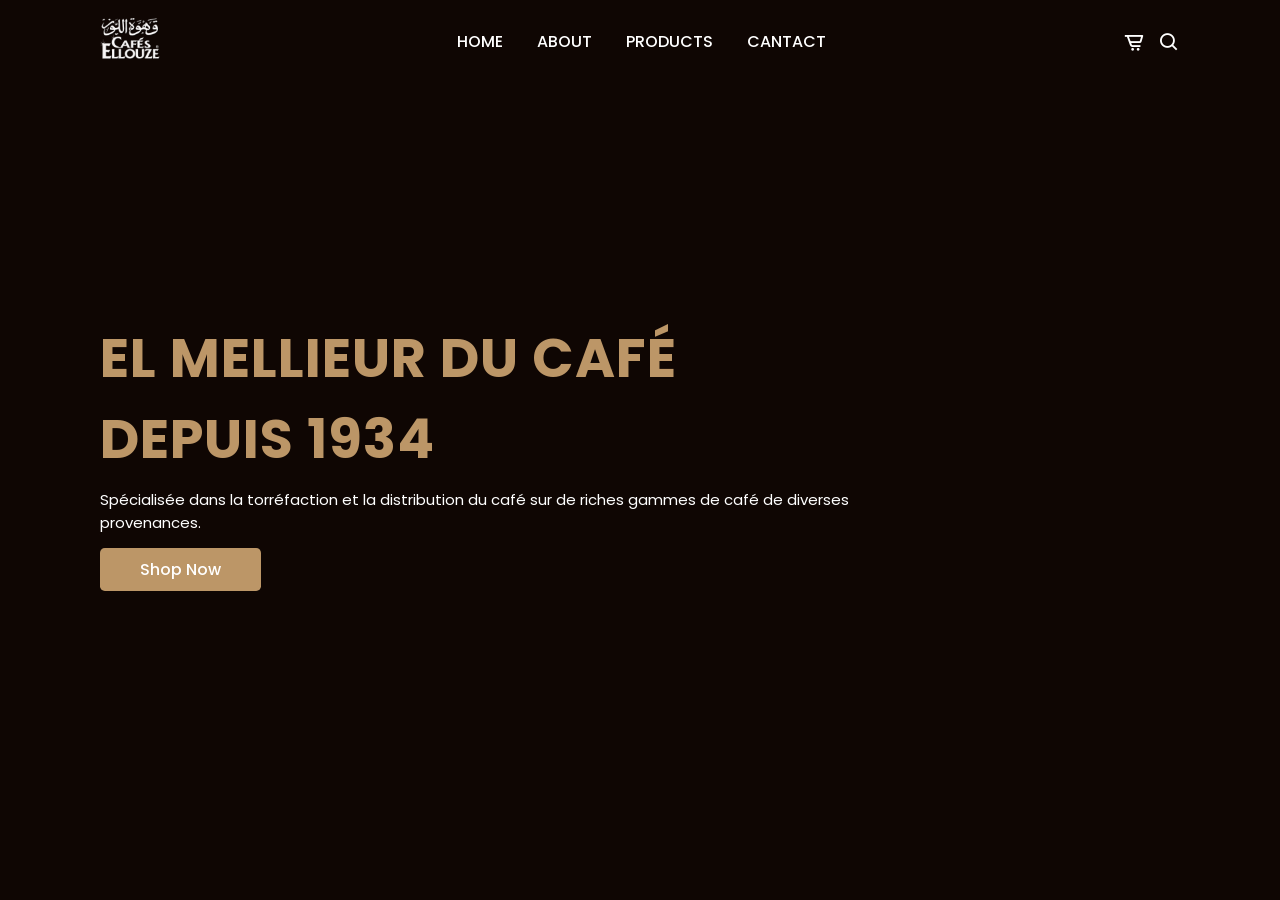
==== index.html @ 56fea3cd "caffe ellouze v.0.1" ====
<!DOCTYPE html>
<html lang="en">
<head>
    <meta charset="UTF-8">
    <meta name="viewport" content="width=device-width, initial-scale=1.0">
    <title> Ellouz coffe shop</title>
    <link rel="stylesheet" href="style.css">
    <!-- box iconx -->
    <link rel="stylesheet"
    href="https://unpkg.com/boxicons@latest/css/boxicons.min.css">
</head>
<body>
    <!-- navbar-->
     <header>
        <a href="#" class="logo">
            <img src="/assets/logoFooter.png" alt="">
        </a>
        <!--menu-icon-->
        <i class="bx bx-menu" id="menu-icon"></i>
        <!--link-->
        <ul class="navbar">
        <li><a href="#home">Home</a></li>
        <li><a href="#about">About</a></li>
        <li><a href="#products"> Products</a></li>
        <li><a href="#cantact">Cantact</a></li>
    </ul>
    <!--Icon-->
    <div class="header-icon">
        <i class="bx bx-cart-alt"></i>
        <i class="bx bx-search" id="search-icon"></i>
    </div>
    <!-- search box-->
     <div class="search-box">
        <input type="search" name="" id="" placeholder="Search...">
     </div>
     </header>
     <!--home-->
     <section class="home" id="home">
        <div class="home-text">
            <h1>el mellieur du café <br> depuis 1934</h1>
            <p>Spécialisée dans la torréfaction et la distribution du café sur de riches gammes de café de diverses provenances.</p>
            <a href="#" class="btn">Shop Now</a>
        </div>
        <div class="home-img">
            <img src="/assets/2.png" alt="" srcset="">
        </div>
     </section>

     <!-- about -->
      





    <script src="script.js"></script>
</body>
</html>
---- style.css ----
@import url('https://fonts.googleapis.com/css2?family=Poppins:ital,wght@0,100;0,200;0,400;0,600;0,800;0,900;1,100;1,200;1,300;1,400;1,500;1,600;1,700;1,800;1,900&display=swap');

*{
    font-family: 'Poppins' , sans-serif;
    margin: 0;
    padding: 0;
    box-sizing: border-box;
    scroll-padding-top: 4rem;
    scroll-behavior: smooth;
    list-style: none;
    text-decoration :none;
}

/* variables */

:root{
    --main-color:#bc9667;
    --second-color:#edeae3;
    --text-color:#1b1b1b;
    --bg-color:#fff;

    /* box shadow */
    --box-shadow:2px 2px 10px 4px rgb(14 55 54 / 15%);
}
section{
    padding: 50px 100px;
}
img{
    width: 100%;
}

body{
    color: var(--text-color);
}
header{
    position: fixed;
    width: 100%;
    top: 0;
    right: 0;
    z-index: 1000;
    display: flex;
    justify-content: space-between;
    align-items: center;
    padding: 18px 100px;
    transition : 0.5s linear;
    background: var(--text-color) transparent;
}
.logo img{
    width: 60px;
}
.navbar{
    display: flex;
}
.navbar a{
    padding: 8px 17px;
    color: var(--bg-color);
    font-size: 1rem;
    text-transform: uppercase;
    font-weight: 500;
}
.navbar a:hover{
    background: var(--main-color);
    border-radius: 0.9rem;
    transition: 0.2s all linear;
}
.header-icon{
    font-size: 22px;
    cursor: pointer;
    z-index: 10000;
    display: flex;
    column-gap: 0.8rem;
}
.header-icon .bx{
    color: var(--bg-color);
}
.header-icon .bx:hover{
    color: var(--bg-color);
}
#menu-icon{
    color: var(--bg-color);
    font-size: 24px;
    z-index: 100001;
    cursor: pointer;
    display: none;
}
.search-box{
    position:absolute;
    top: -100%;
    left: 50%;
    transform: translate(-50%);
    background: var(--bg-color);
    width: 100%;
}
.search-box.active{
    top: 110%;
    box-shadow: var(--box-shadow);
    transition: 0.2s all linear;
}
.search-box input{
    padding: 20px;
    border: none;
    outline: none;
    width: 100%;
    font-size: 1rem;
    color: var(--main-color);
}
.search-box input::placeholder{
    font-size: 1rem;
    font-weight: 500;
}
.home{
    width: 100%;
    min-height: 100vh;
    display: grid;
    background-color: #0f0603;
    grid-template-columns: repeat(auto-fit,minmax(17rem,auto));
    align-items: center;
    gap: 1.5rem;
}
.home-text h1{
    font-size: 3.4rem;
    color: var(--main-color);
    text-transform: uppercase;
    letter-spacing: 1px;
}
.home-text p{
    font-size: 0.938rem;
    color: var(--bg-color);
    margin: 0.5rem 0 1.4rem;
}
.btn{
    padding: 10px 40px;
    border-radius: 0.3rem;
    background: var(--main-color);
    color: var(--bg-color);
    font-weight: 500;
}
.btn:hover{
    background: #8a6f4d;
}
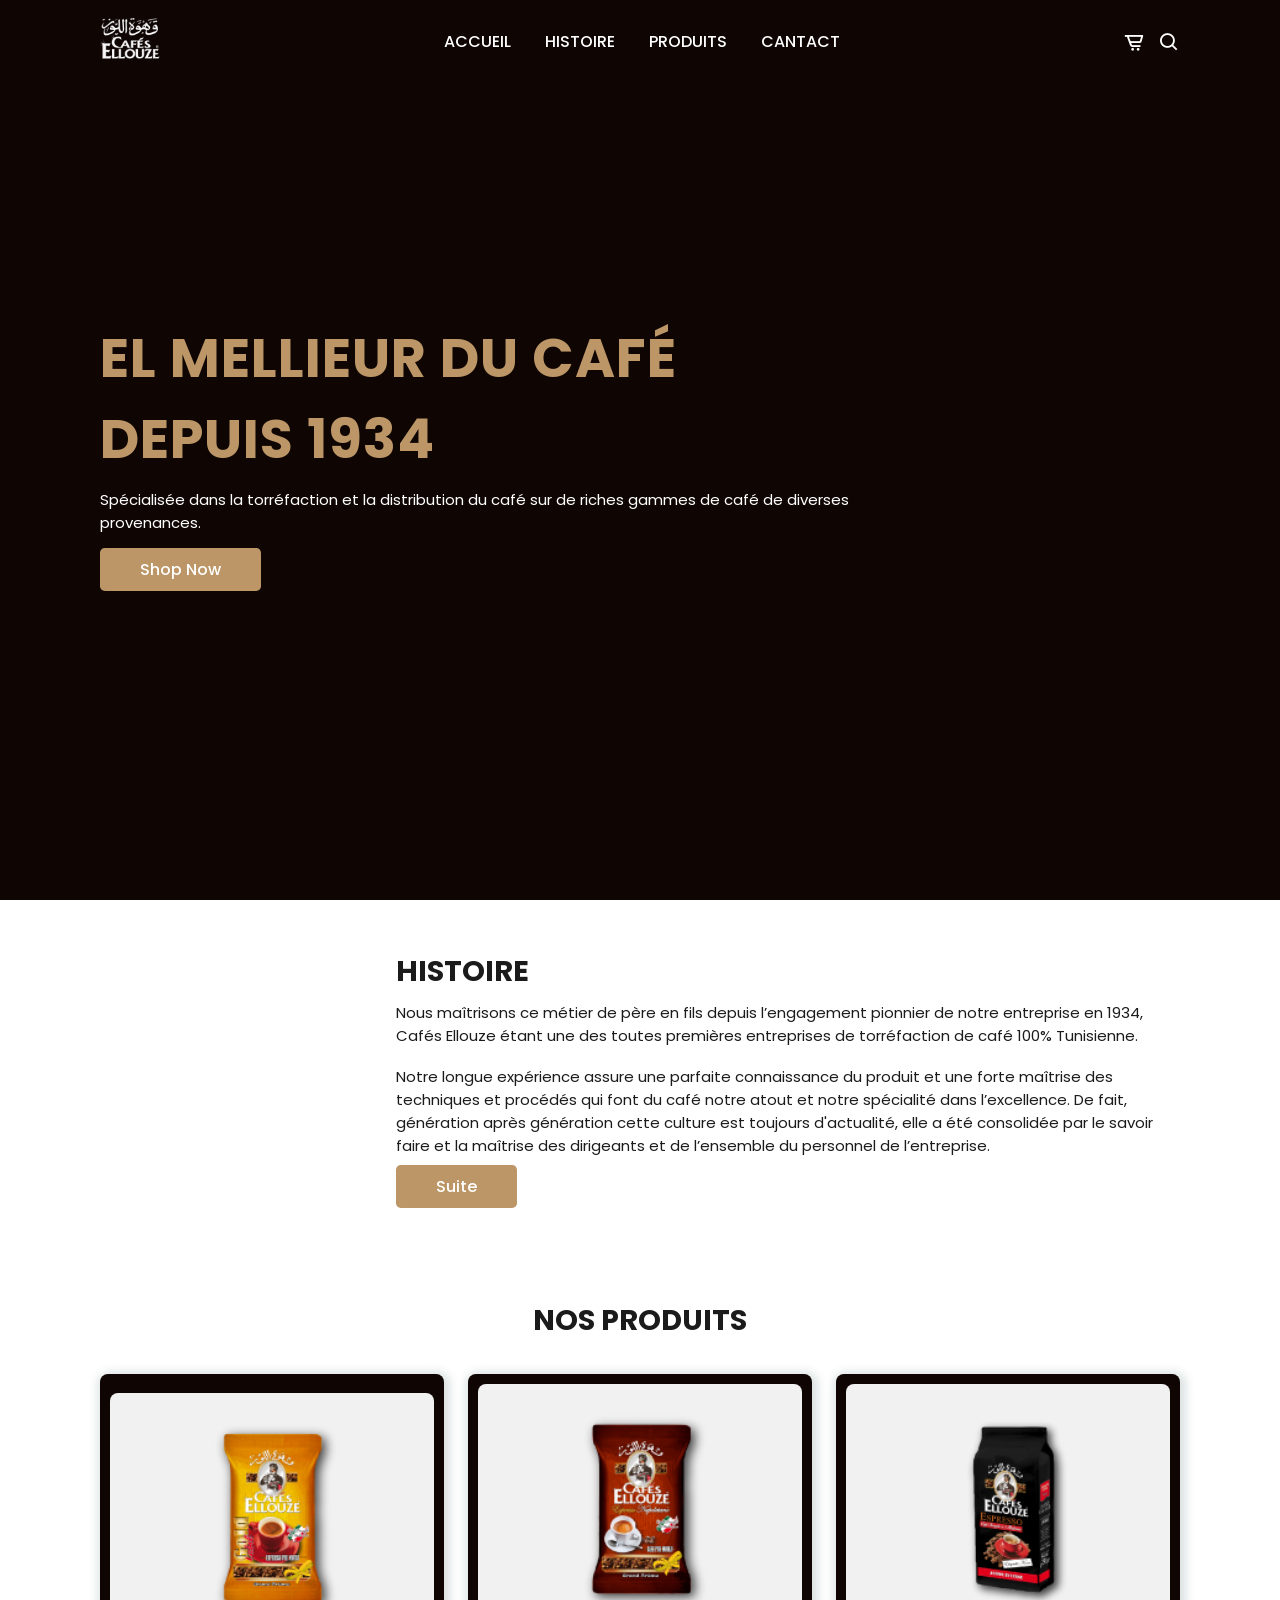
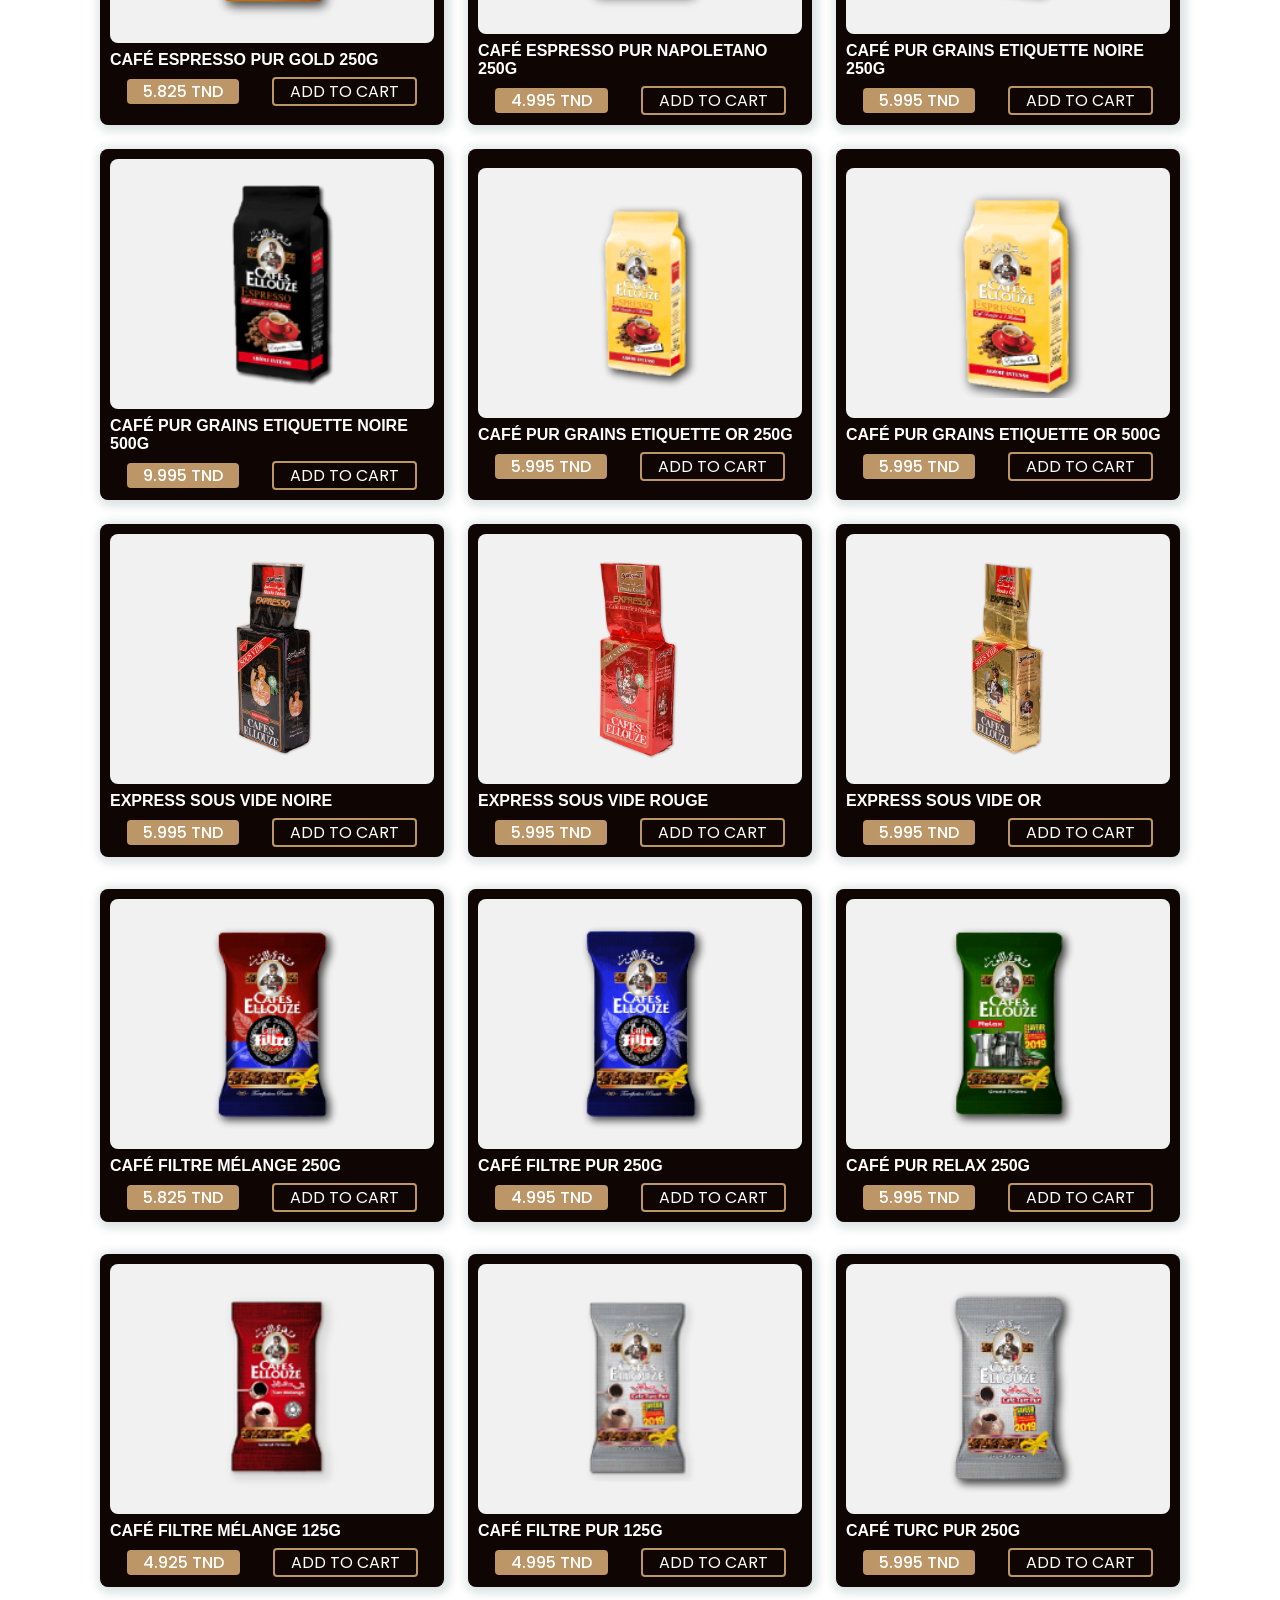
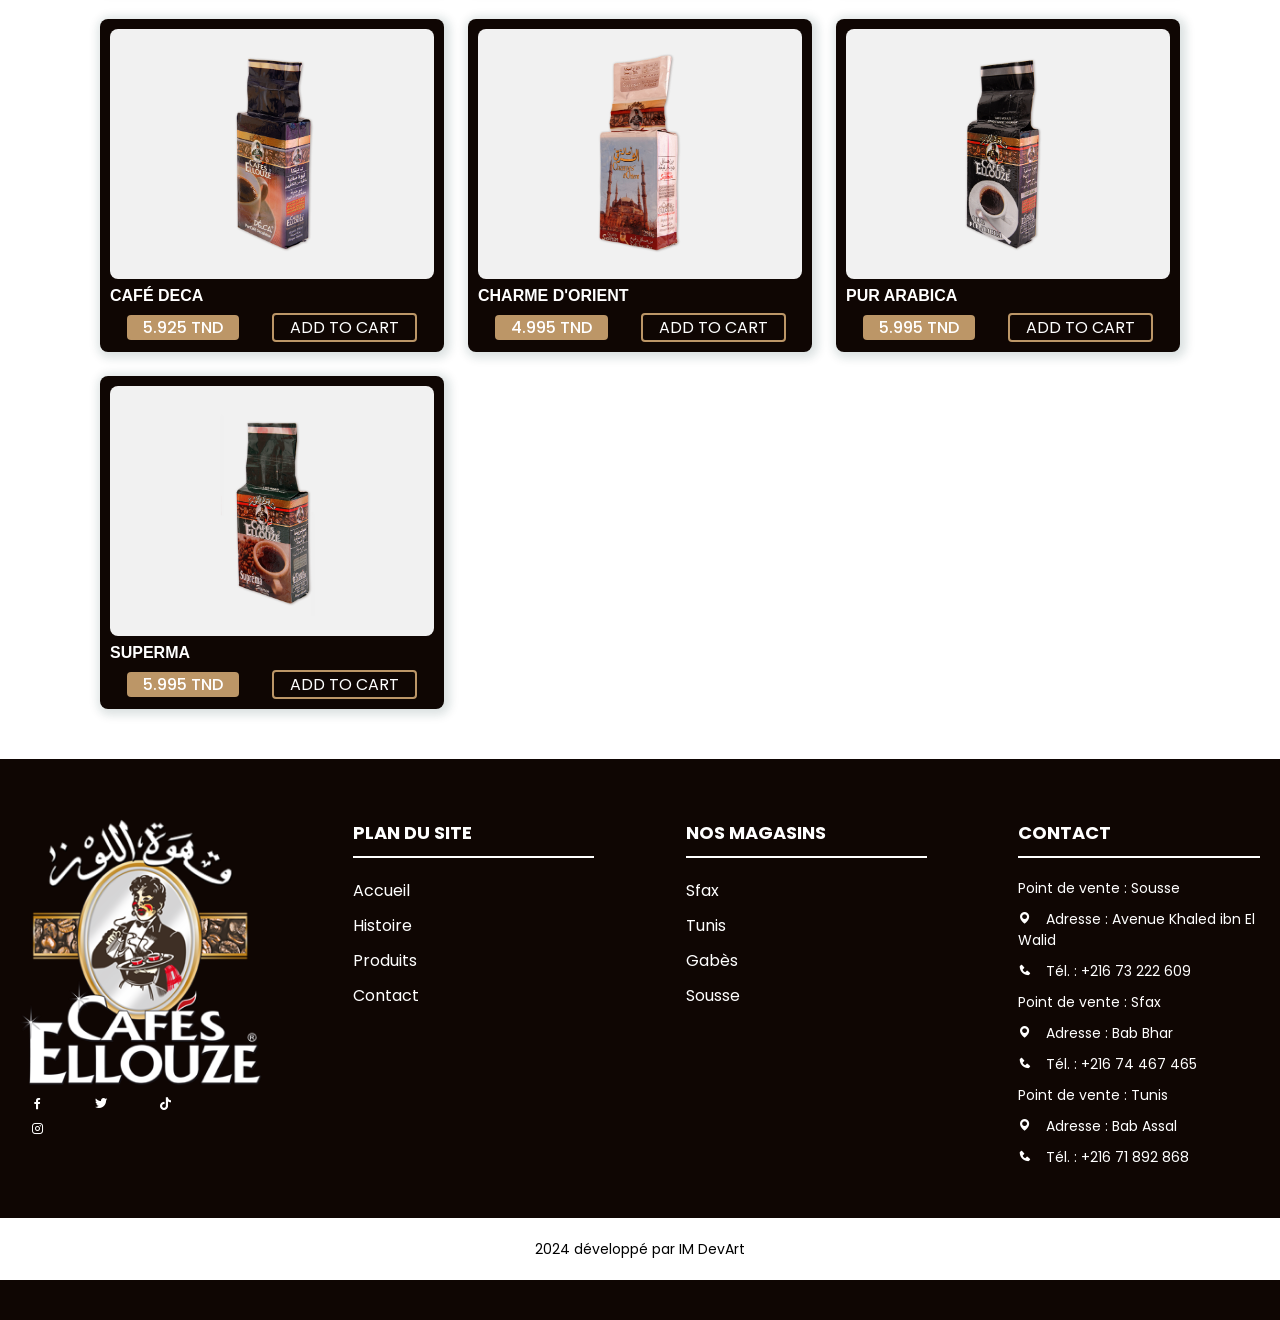
==== commit bbfabbfb: "caffe ellouze v.0.1" ====
--- a/index.html
+++ b/index.html
@@ -1,58 +1,393 @@
 <!DOCTYPE html>
 <html lang="en">
-<head>
-    <meta charset="UTF-8">
-    <meta name="viewport" content="width=device-width, initial-scale=1.0">
-    <title> Ellouz coffe shop</title>
-    <link rel="stylesheet" href="style.css">
+  <head>
+    <meta charset="UTF-8" />
+    <meta name="viewport" content="width=device-width, initial-scale=1.0" />
+    <title>Ellouz coffe shop</title>
+    <link rel="stylesheet" href="style.css" />
     <!-- box iconx -->
-    <link rel="stylesheet"
-    href="https://unpkg.com/boxicons@latest/css/boxicons.min.css">
-</head>
-<body>
+    <link
+      rel="stylesheet"
+      href="https://unpkg.com/boxicons@latest/css/boxicons.min.css"
+    />
+  </head>
+  <body>
     <!-- navbar-->
-     <header>
-        <a href="#" class="logo">
-            <img src="/assets/logoFooter.png" alt="">
-        </a>
-        <!--menu-icon-->
-        <i class="bx bx-menu" id="menu-icon"></i>
-        <!--link-->
-        <ul class="navbar">
-        <li><a href="#home">Home</a></li>
-        <li><a href="#about">About</a></li>
-        <li><a href="#products"> Products</a></li>
+    <header>
+      <a href="#" class="logo">
+        <img src="/assets/logoFooter.png" alt="" />
+      </a>
+      <!--menu-icon-->
+      <i class="bx bx-menu" id="menu-icon"></i>
+      <!--link-->
+      <ul class="navbar">
+        <li><a href="#home">Accueil</a></li>
+        <li><a href="#about">Histoire</a></li>
+        <li><a href="#products"> Produits</a></li>
         <li><a href="#cantact">Cantact</a></li>
-    </ul>
-    <!--Icon-->
-    <div class="header-icon">
+      </ul>
+      <!--Icon-->
+      <div class="header-icon">
         <i class="bx bx-cart-alt"></i>
         <i class="bx bx-search" id="search-icon"></i>
-    </div>
-    <!-- search box-->
-     <div class="search-box">
-        <input type="search" name="" id="" placeholder="Search...">
-     </div>
-     </header>
-     <!--home-->
-     <section class="home" id="home">
-        <div class="home-text">
-            <h1>el mellieur du café <br> depuis 1934</h1>
-            <p>Spécialisée dans la torréfaction et la distribution du café sur de riches gammes de café de diverses provenances.</p>
-            <a href="#" class="btn">Shop Now</a>
-        </div>
-        <div class="home-img">
-            <img src="/assets/2.png" alt="" srcset="">
-        </div>
-     </section>
-
-     <!-- about -->
-      
-
-
-
-
+      </div>
+      <!-- search box-->
+      <div class="search-box">
+        <input type="search" name="" id="" placeholder="Search..." />
+      </div>
+    </header>
+    <!--home-->
+    <section class="home" id="home">
+      <div class="home-text">
+        <h1>
+          el mellieur du café <br />
+          depuis 1934
+        </h1>
+        <p>
+          Spécialisée dans la torréfaction et la distribution du café sur de
+          riches gammes de café de diverses provenances.
+        </p>
+        <a href="#" class="btn">Shop Now</a>
+      </div>
+      <div class="home-img">
+        <img src="/assets/2.png" alt="" srcset="" />
+      </div>
+    </section>
+
+    <!-- about -->
+    <section class="about" id="about">
+      <div class="about-img">
+        <img src="/assets/3.png" alt="" srcset="" />
+      </div>
+      <div class="about-text">
+        <h2>Histoire</h2>
+        <p>
+          Nous maîtrisons ce métier de père en fils depuis l’engagement pionnier
+          de notre entreprise en 1934, Cafés Ellouze étant une des toutes
+          premières entreprises de torréfaction de café 100% Tunisienne.
+        </p>
+        <p>
+          Notre longue expérience assure une parfaite connaissance du produit et
+          une forte maîtrise des techniques et procédés qui font du café notre
+          atout et notre spécialité dans l’excellence. De fait, génération après
+          génération cette culture est toujours d'actualité, elle a été
+          consolidée par le savoir faire et la maîtrise des dirigeants et de
+          l’ensemble du personnel de l’entreprise.
+        </p>
+        <a href="#" class="btn">Suite</a>
+      </div>
+    </section>
+    <!-- products-->
+    <section class="products" id="products">
+      <div class="heading">
+        <h2>Nos produits</h2>
+      </div>
+
+      <!-- container -->
+      <!-- caffee express -->
+      <div class="products-container">
+        <div class="box">
+          <img
+            src="/assets/caffee express/Café-Espresso-Pur-Gold-Label-250g-Pf.png"
+            alt=""
+            srcset=""
+          />
+          <h3>Café Espresso Pur Gold 250g</h3>
+          <div class="content">
+            <span>5.825 TND</span>
+            <a href="#">Add to cart</a>
+          </div>
+        </div>
+
+        <div class="box">
+          <img
+            src="/assets/caffee express/Café-Espresso-Pur-Napoletano-250g-Pf.png"
+            alt=""
+            srcset=""
+          />
+          <h3>Café Espresso Pur Napoletano 250g</h3>
+          <div class="content">
+            <span>4.995 TND</span>
+            <a href="#">Add to cart</a>
+          </div>
+        </div>
+        <div class="box">
+          <img
+            src="/assets/caffee express/Café-Pur-Grains-Etiquette-Noire-250g---Pf.png"
+            alt=""
+            srcset=""
+          />
+          <h3>Café Pur grains etiquette noire 250g</h3>
+          <div class="content">
+            <span>5.995 TND</span>
+            <a href="#">Add to cart</a>
+          </div>
+        </div>
+        <div class="box">
+          <img
+            src="/assets/caffee express/Café-Pur-Grains-Etiquette-Noire-500g---Pf.png"
+            alt=""
+            srcset=""
+          />
+          <h3>Café Pur grains etiquette noire 500g</h3>
+          <div class="content">
+            <span>9.995 TND</span>
+            <a href="#">Add to cart</a>
+          </div>
+        </div>
+
+        <div class="box">
+          <img
+            src="/assets/caffee express/Café-Pur-Grains-Etiquette-Or-250g---Pf.png"
+            alt=""
+            srcset=""
+          />
+          <h3>Café Pur grains etiquette or 250g</h3>
+          <div class="content">
+            <span>5.995 TND</span>
+            <a href="#">Add to cart</a>
+          </div>
+        </div>
+
+        <div class="box">
+          <img
+            src="/assets/caffee express/Café-Pur-Grains-Etiquette-Or-500g---Pf.png"
+            alt=""
+            srcset=""
+          />
+          <h3>Café Pur grains etiquette or 500g</h3>
+          <div class="content">
+            <span>5.995 TND</span>
+            <a href="#">Add to cart</a>
+          </div>
+        </div>
+
+        <div class="box">
+          <img
+            src="/assets/caffee express/expresso_sous_vide_noire_g.png"
+            alt=""
+            srcset=""
+          />
+          <h3>express sous vide noire</h3>
+          <div class="content">
+            <span>5.995 TND</span>
+            <a href="#">Add to cart</a>
+          </div>
+        </div>
+
+        <div class="box">
+          <img
+            src="/assets/caffee express/expresso_sous_vide_rouge_g.png"
+            alt=""
+            srcset=""
+          />
+          <h3>express sous vide rouge</h3>
+          <div class="content">
+            <span>5.995 TND</span>
+            <a href="#">Add to cart</a>
+          </div>
+        </div>
+
+        <div class="box">
+          <img
+            src="/assets/caffee express/sous_vide_etiquette_or_g.png"
+            alt=""
+            srcset=""
+          />
+          <h3>express sous vide or</h3>
+          <div class="content">
+            <span>5.995 TND</span>
+            <a href="#">Add to cart</a>
+          </div>
+        </div>
+      </div>
+
+      <!-- caffee filter -->
+      <div class="products-container">
+        <div class="box">
+          <img
+            src="/assets/caffee filtre/Café-Filtre-Mélange-250g-Pf.png"
+            alt=""
+            srcset=""
+          />
+          <h3>Café Filtre Mélange 250g</h3>
+          <div class="content">
+            <span>5.825 TND</span>
+            <a href="#">Add to cart</a>
+          </div>
+        </div>
+
+        <div class="box">
+          <img
+            src="/assets/caffee filtre/Café-Filtre-Pur-250g-Pf.png"
+            alt=""
+            srcset=""
+          />
+          <h3>Café Filtre Pur 250g</h3>
+          <div class="content">
+            <span>4.995 TND</span>
+            <a href="#">Add to cart</a>
+          </div>
+        </div>
+        <div class="box">
+          <img
+            src="/assets/caffee filtre/Café-Pur-Relax-250g-Pf.png"
+            alt=""
+            srcset=""
+          />
+          <h3>Café Pur Relax 250g</h3>
+          <div class="content">
+            <span>5.995 TND</span>
+            <a href="#">Add to cart</a>
+          </div>
+        </div>
+      </div>
+
+      <!-- caffee turc-->
+      <div class="products-container">
+        <div class="box">
+          <img
+            src="/assets/caffe turc/Café-Turc-Mélange-125g-Pf.png"
+            alt=""
+            srcset=""
+          />
+          <h3>Café Filtre Mélange 125g</h3>
+          <div class="content">
+            <span>4.925 TND</span>
+            <a href="#">Add to cart</a>
+          </div>
+        </div>
+
+        <div class="box">
+          <img
+            src="/assets/caffe turc/Café-Turc-Pur-125g---Pf.png"
+            alt=""
+            srcset=""
+          />
+          <h3>Café Filtre Pur 125g</h3>
+          <div class="content">
+            <span>4.995 TND</span>
+            <a href="#">Add to cart</a>
+          </div>
+        </div>
+        <div class="box">
+          <img
+            src="/assets/caffe turc/Café-Turc-Pur-250g-Pf.png"
+            alt=""
+            srcset=""
+          />
+          <h3>Café Turc Pur 250g</h3>
+          <div class="content">
+            <span>5.995 TND</span>
+            <a href="#">Add to cart</a>
+          </div>
+        </div>
+      </div>
+
+      <!-- caffee gamme-->
+      <div class="products-container">
+        <div class="box">
+          <img
+            src="/assets/caffe pure gamme/cafe_deca_g.png"
+            alt=""
+            srcset=""
+          />
+          <h3>Café Deca</h3>
+          <div class="content">
+            <span>5.925 TND</span>
+            <a href="#">Add to cart</a>
+          </div>
+        </div>
+
+        <div class="box">
+          <img
+            src="/assets/caffe pure gamme/charme_d_orient_g.png"
+            alt=""
+            srcset=""
+          />
+          <h3>Charme d'orient</h3>
+          <div class="content">
+            <span>4.995 TND</span>
+            <a href="#">Add to cart</a>
+          </div>
+        </div>
+        <div class="box">
+          <img
+            src="/assets/caffe pure gamme/pur_arabica_g.png"
+            alt=""
+            srcset=""
+          />
+          <h3>Pur arabica</h3>
+          <div class="content">
+            <span>5.995 TND</span>
+            <a href="#">Add to cart</a>
+          </div>
+        </div>
+
+        <div class="box">
+          <img src="/assets/caffe pure gamme/suprema_g.png" alt="" srcset="" />
+          <h3>Superma</h3>
+          <div class="content">
+            <span>5.995 TND</span>
+            <a href="#">Add to cart</a>
+          </div>
+        </div>
+      </div>
+    </section>
+
+    <section class="footer">
+        <div class="footer-box">
+            <img src="/assets/logo3.png" alt="Logo" />
+    
+            <div class="social">
+                <a href="#"><i class='bx bxl-facebook'></i></a>
+                <a href="#"><i class='bx bxl-twitter'></i></a>
+                <a href="#"><i class='bx bxl-tiktok'></i></a>
+                <a href="#"><i class='bx bxl-instagram'></i></a>
+            </div>
+        </div>
+    
+        <div class="footer-box">
+            <h3>Plan du site</h3>
+            <ul>
+                <li><a href="#">Accueil</a></li>
+                <li><a href="#">Histoire</a></li>
+                <li><a href="#">Produits</a></li>
+                <li><a href="#">Contact</a></li>
+            </ul>
+        </div>
+    
+        <div class="footer-box">
+            <h3>Nos magasins</h3>
+            <ul>
+                <li><a href="#">Sfax</a></li>
+                <li><a href="#">Tunis</a></li>
+                <li><a href="#">Gabès</a></li>
+                <li><a href="#">Sousse</a></li>
+            </ul>
+        </div>
+    
+        <div class="footer-box">
+            <h3>Contact</h3>
+            <span>Point de vente : Sousse </span>
+            <span><i class='bx bxs-map'></i> Adresse : Avenue Khaled ibn El Walid</span>
+            <span><i class='bx bxs-phone'></i> Tél. : +216 73 222 609</span>
+    
+            <span>Point de vente : Sfax </span>
+            <span><i class='bx bxs-map'></i> Adresse : Bab Bhar</span>
+            <span><i class='bx bxs-phone'></i> Tél. : +216 74 467 465</span>
+    
+            <span>Point de vente : Tunis</span>
+            <span><i class='bx bxs-map'></i> Adresse : Bab Assal</span>
+            <span><i class='bx bxs-phone'></i> Tél. : +216 71 892 868</span>
+        </div>
+    
+        <div class="footer-p">
+            <p>2024 développé par IM DevArt</p>
+        </div>
+    </section>
+    
 
     <script src="script.js"></script>
-</body>
-</html>+  </body>
+</html>
--- a/style.css
+++ b/style.css
@@ -43,7 +43,11 @@
     align-items: center;
     padding: 18px 100px;
     transition : 0.5s linear;
-    background: var(--text-color) transparent;
+    background-color:  #0f0603 transparent;
+}
+header.shadow{
+    background: #0f0603;
+    box-shadow: var(--box-shadow);
 }
 .logo img{
     width: 60px;
@@ -137,4 +141,192 @@
 }
 .btn:hover{
     background: #8a6f4d;
+}
+.about{
+    display: grid;
+    grid-template-columns: repeat(auto-fit,minmax(17rem,auto));
+    align-items: center;
+    gap: 1.5rem;
+}
+.about-img img{
+    border-radius: 0.5rem;
+}
+.about-text h2{
+    font-size: 1.8rem;
+    text-transform: uppercase;
+}
+.about-text p{
+    font-size: 0.938rem;
+    margin: 0.5rem 0 1.1rem;
+}
+
+.heading{
+    text-align:center;
+}
+.heading h2{
+    font-size: 1.8rem;
+    text-transform: uppercase;
+}
+
+.products-container{
+    display:grid;
+    grid-template-columns: repeat(auto-fit, minmax(280px,auto));
+    gap: 1.5rem;
+    margin-top:2rem;
+   
+}
+.products-container .box{
+    position:relative;
+    padding: 10px;
+    display: flex;
+    flex-direction:column;
+    justify-content: center;
+    border-radius:0.5rem;
+    box-shadow: var(--box-shadow);
+    background-color: #0f0603;
+}
+.products-container img{
+    width: 100%;
+    height: 250px;
+    object-fit: contain;
+    object-position: center;
+    padding: 20px;
+    background: #f1f1f1;
+    border-radius: 0.5rem;
+}
+.products-container .box h3{
+    font-size: 1rem;
+    font-weight: 600;
+    text-transform: uppercase;
+    margin: 0.5rem 0 0.5rem;
+    color: var(--bg-color);
+}
+.products-container .box .content{
+    display: flex;
+    align-items: center;
+    justify-content: space-around;
+}
+.products-container .box .content span{
+    padding: 0 1rem;
+    color: var(--bg-color);
+    background:var(--main-color);
+    border-radius: 4px;
+    font-weight: 500;
+}
+.products-container .box .content a{
+    padding: 0 1rem;
+    color: var(--bg-color);
+    border:2px solid var(--main-color);
+    border-radius: 4px;
+    text-transform: uppercase;
+}
+.products-container .box .content a:hover{
+    background: var(--main-color);
+    color: var(--bg-color);
+    transition: 0.2s all linear;
+}
+
+
+.footer {
+    background-color:  #0f0603;
+    color: #fff;
+    padding: 40px 0;
+    display: flex;
+    justify-content: space-between;
+    flex-wrap: wrap;
+}
+
+.footer-box {
+    width: 22%;
+    padding: 20px;
+    box-sizing: border-box;
+}
+
+.footer-box h3 {
+    margin-bottom: 20px;
+    font-size: 18px;
+    text-transform: uppercase;
+    border-bottom: 2px solid #fff;
+    padding-bottom: 10px;
+}
+
+.footer-box ul {
+    list-style: none;
+    padding: 0;
+}
+
+.footer-box ul li {
+    margin-bottom: 10px;
+}
+
+.footer-box ul li a {
+    color: #fff;
+    text-decoration: none;
+    transition: color 0.3s ease;
+}
+
+.footer-box ul li a:hover {
+    color: var(--main-color);
+}
+
+.footer-box span {
+    display: block;
+    margin-bottom: 10px;
+    font-size: 14px;
+}
+
+.footer-box i {
+    margin-right: 10px;
+}
+
+.footer .social a {
+    margin-right: 15px;
+    color: #fff;
+    font-size: 15px;
+    padding: 10px;
+    border-radius:0.2rem;
+    transition: color 0.3s ease;
+    gap: 2px;
+}
+
+.footer .social a:hover {
+    color: var(--main-color);
+}
+
+.footer-p {
+    width: 100%;
+    text-align: center;
+    padding: 20px;
+    border-top: 1px solid #fff;
+    background-color : #fff;
+    margin-top: 20px;
+}
+
+.footer-p p {
+    font-size: 14px;
+    margin: 0;
+    color: #000;
+}
+
+/* Responsive Design */
+@media (max-width: 768px) {
+    .footer-box {
+        width: 45%;
+        margin-bottom: 20px;
+    }
+
+    .footer-p {
+        padding-top: 10px;
+    }
+}
+
+@media (max-width: 480px) {
+    .footer-box {
+        width: 100%;
+        text-align: center;
+    }
+
+    .footer-p {
+        padding-top: 15px;
+    }
 }
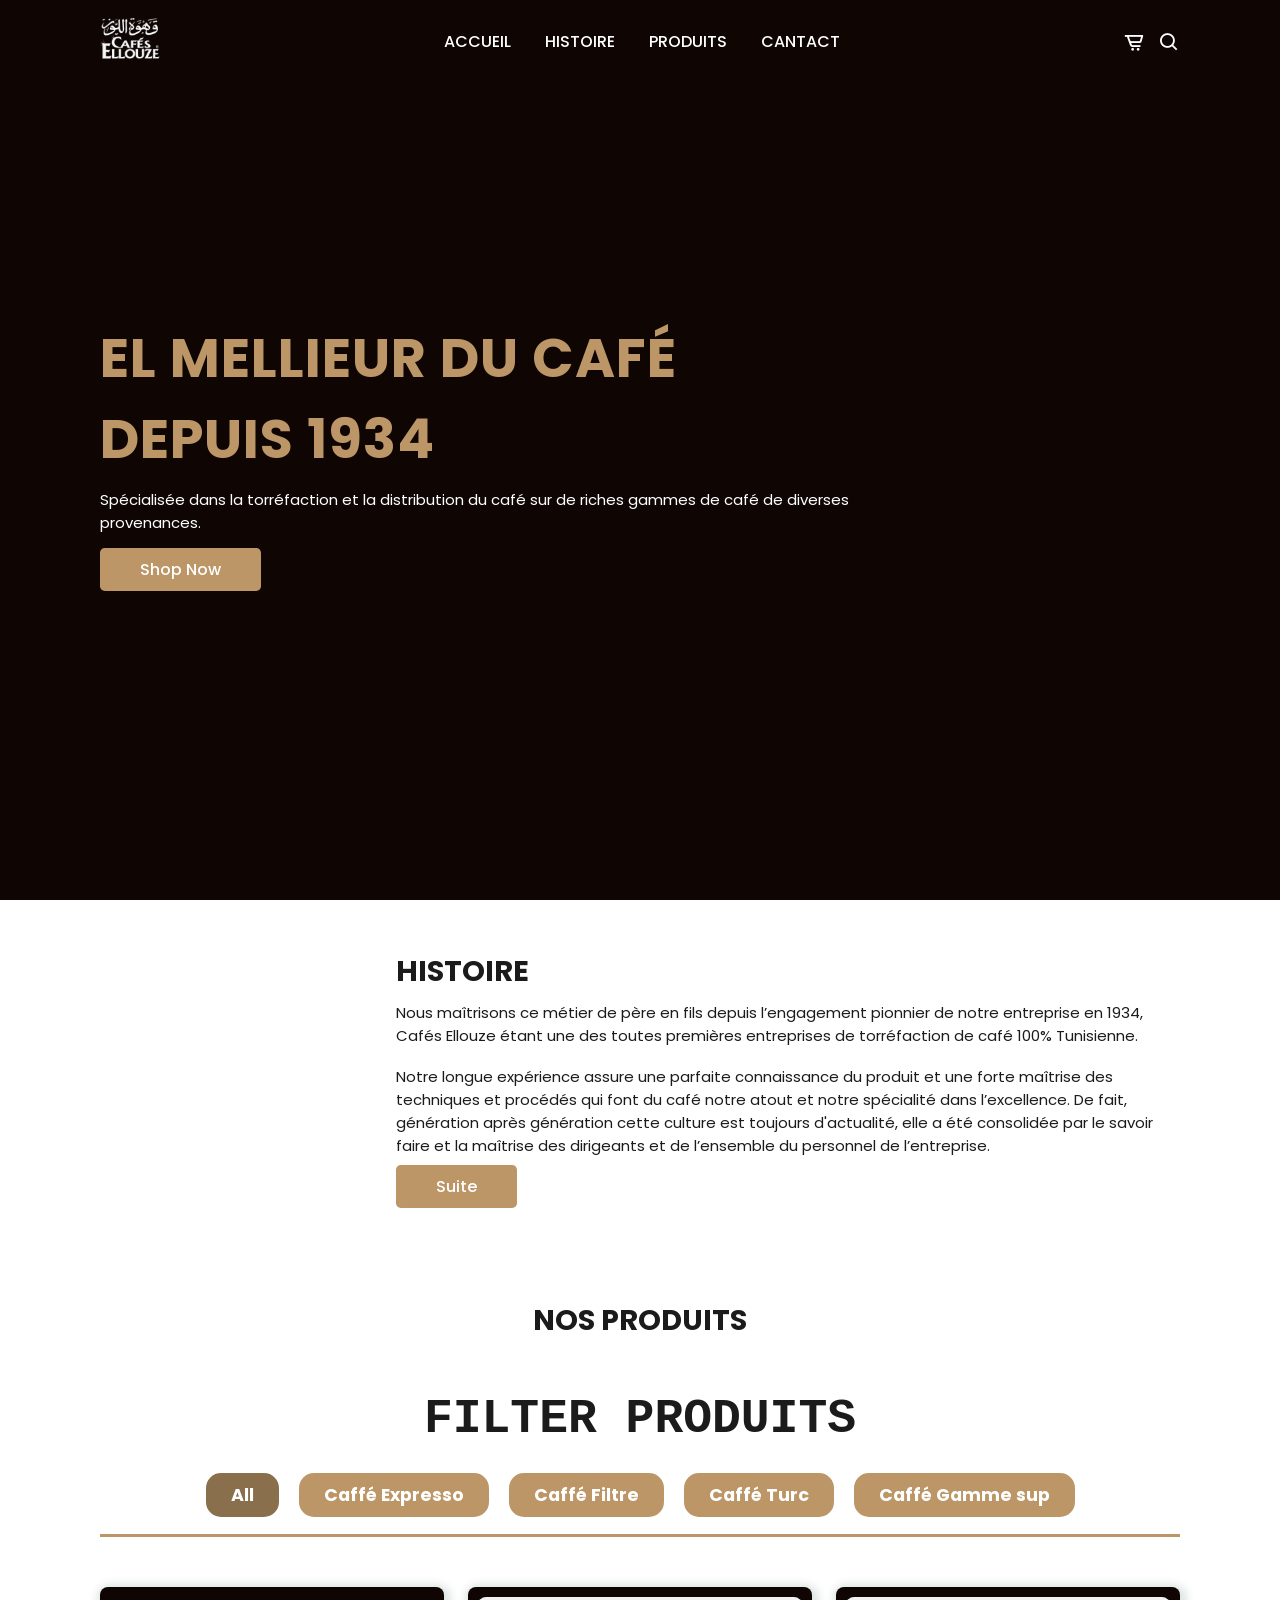
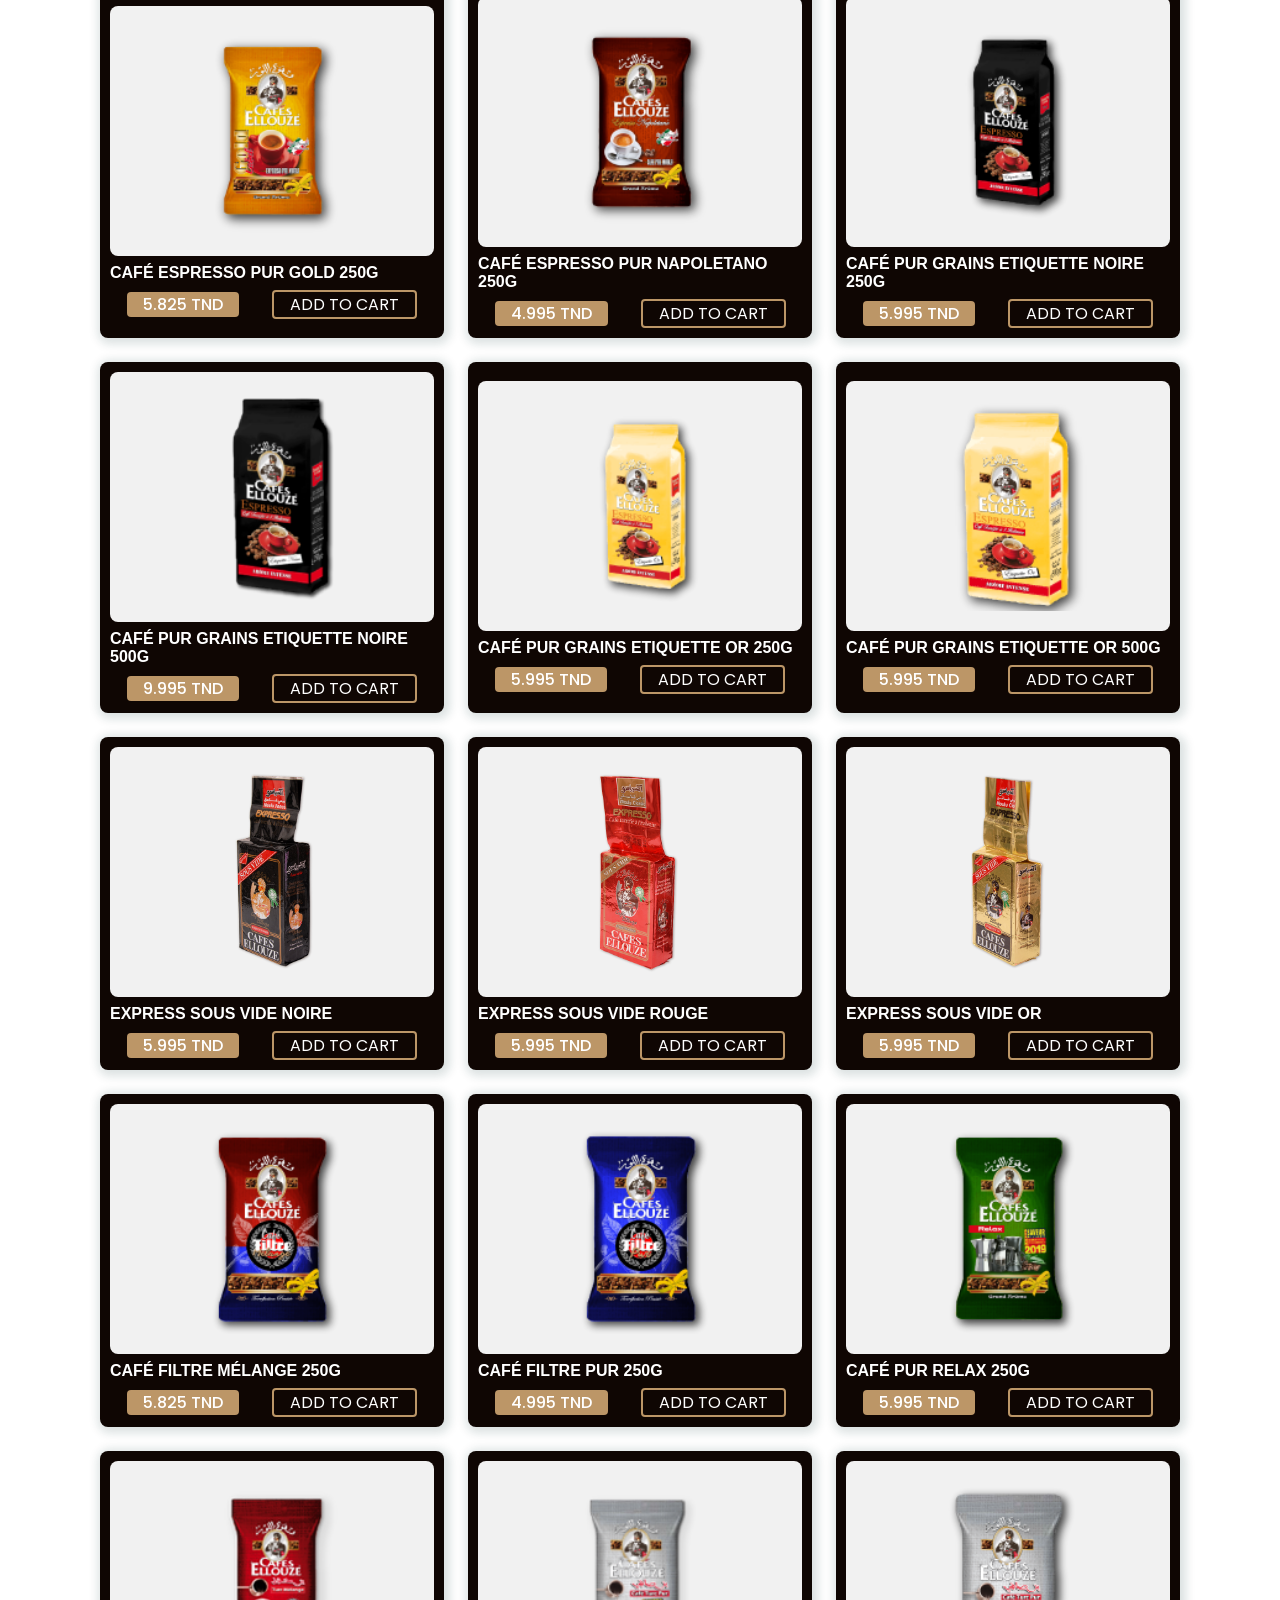
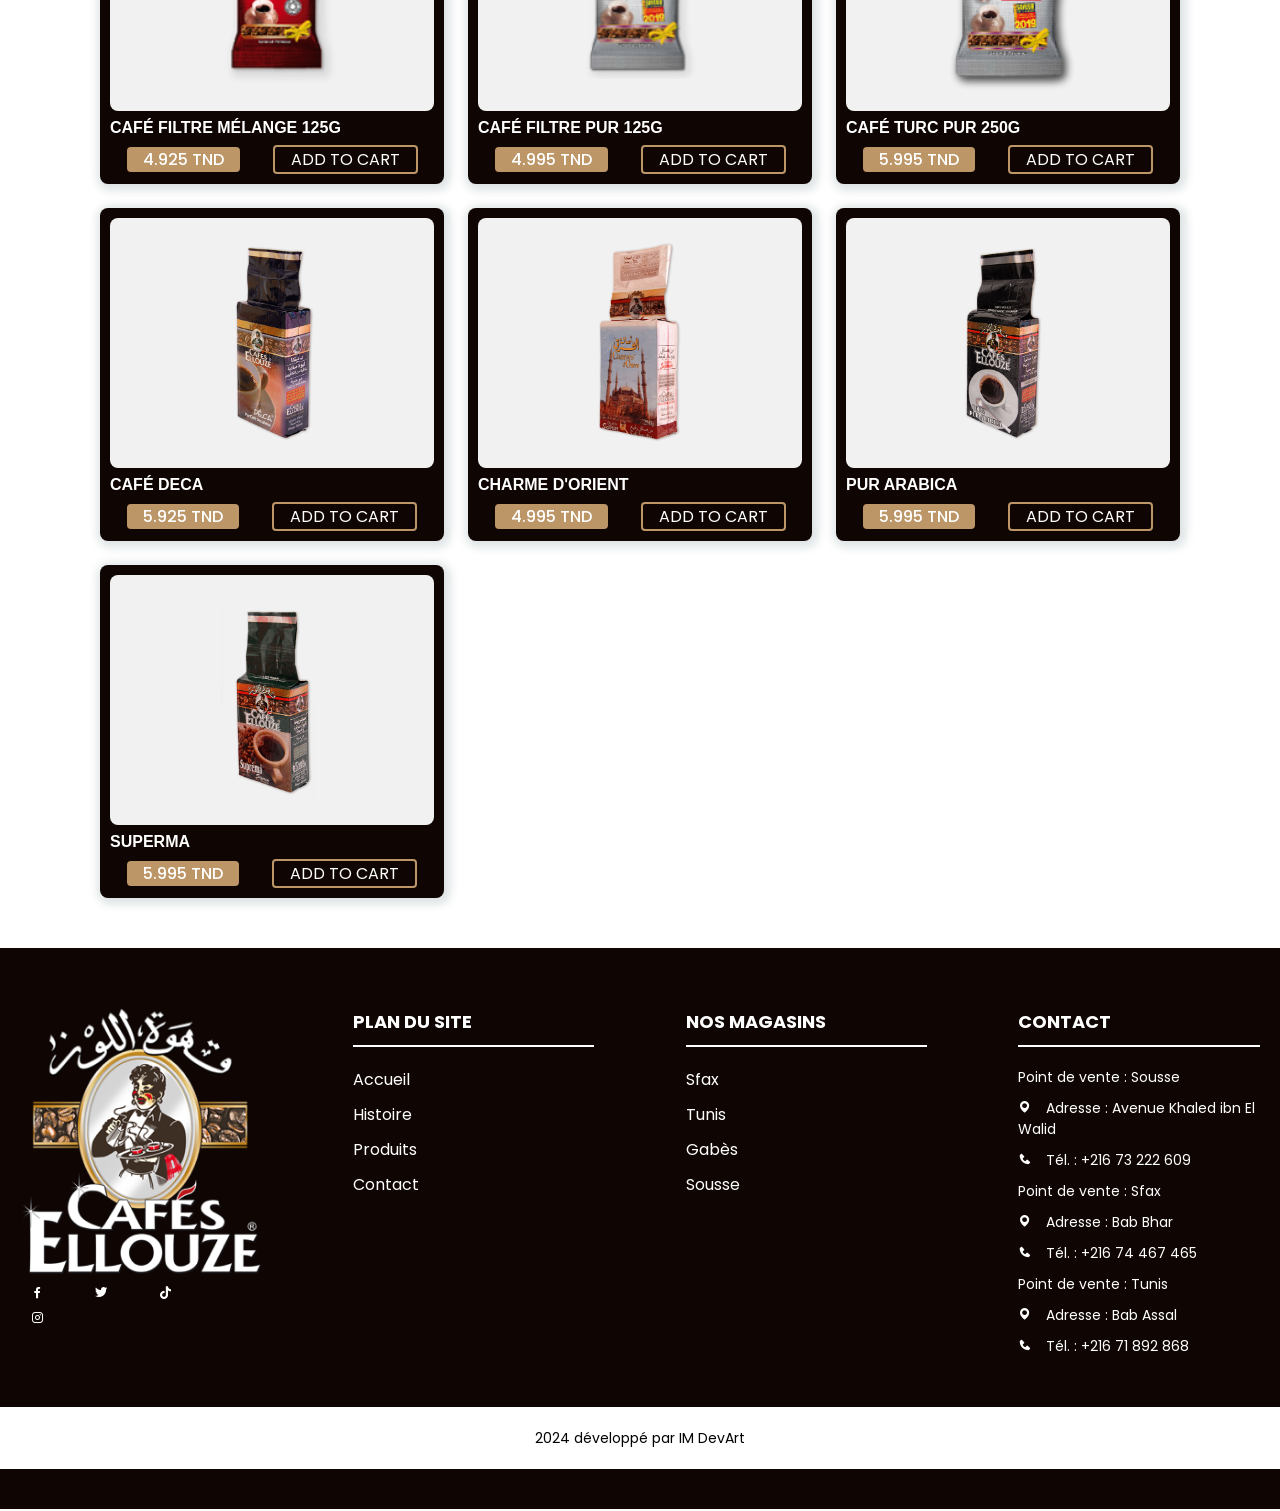
==== commit da834e15: "caffe ellouze v1" ====
--- a/index.html
+++ b/index.html
@@ -15,7 +15,7 @@
     <!-- navbar-->
     <header>
       <a href="#" class="logo">
-        <img src="/assets/logoFooter.png" alt="" />
+        <img src="/assets/logoFooter.png" alt="" id="home" />
       </a>
       <!--menu-icon-->
       <i class="bx bx-menu" id="menu-icon"></i>
@@ -81,12 +81,22 @@
     <section class="products" id="products">
       <div class="heading">
         <h2>Nos produits</h2>
+        <div class="filter-produit">
+          <h3>Filter Produits </h3>
+        <ul class="ul">
+          <li class="current">All </li>
+          <li>Caffé Expresso</li>
+          <li>Caffé Filtre</li>
+          <li>Caffé Turc</li>
+          <li>Caffé Gamme sup</li>
+        </ul>
+         </div>
       </div>
 
       <!-- container -->
       <!-- caffee express -->
       <div class="products-container">
-        <div class="box">
+        <div class="box" data-filter="Caffé Expresso">
           <img
             src="/assets/caffee express/Café-Espresso-Pur-Gold-Label-250g-Pf.png"
             alt=""
@@ -99,7 +109,7 @@
           </div>
         </div>
 
-        <div class="box">
+        <div class="box" data-filter="Caffé Expresso">
           <img
             src="/assets/caffee express/Café-Espresso-Pur-Napoletano-250g-Pf.png"
             alt=""
@@ -111,7 +121,7 @@
             <a href="#">Add to cart</a>
           </div>
         </div>
-        <div class="box">
+        <div class="box" data-filter="Caffé Expresso">
           <img
             src="/assets/caffee express/Café-Pur-Grains-Etiquette-Noire-250g---Pf.png"
             alt=""
@@ -123,7 +133,7 @@
             <a href="#">Add to cart</a>
           </div>
         </div>
-        <div class="box">
+        <div class="box" data-filter="Caffé Expresso">
           <img
             src="/assets/caffee express/Café-Pur-Grains-Etiquette-Noire-500g---Pf.png"
             alt=""
@@ -136,7 +146,7 @@
           </div>
         </div>
 
-        <div class="box">
+        <div class="box" data-filter="Caffé Expresso">
           <img
             src="/assets/caffee express/Café-Pur-Grains-Etiquette-Or-250g---Pf.png"
             alt=""
@@ -149,7 +159,7 @@
           </div>
         </div>
 
-        <div class="box">
+        <div class="box" data-filter="Caffé Expresso">
           <img
             src="/assets/caffee express/Café-Pur-Grains-Etiquette-Or-500g---Pf.png"
             alt=""
@@ -162,7 +172,7 @@
           </div>
         </div>
 
-        <div class="box">
+        <div class="box" data-filter="Caffé Expresso">
           <img
             src="/assets/caffee express/expresso_sous_vide_noire_g.png"
             alt=""
@@ -175,7 +185,7 @@
           </div>
         </div>
 
-        <div class="box">
+        <div class="box" data-filter="Caffé Expresso">
           <img
             src="/assets/caffee express/expresso_sous_vide_rouge_g.png"
             alt=""
@@ -188,7 +198,7 @@
           </div>
         </div>
 
-        <div class="box">
+        <div class="box" data-filter="Caffé Expresso">
           <img
             src="/assets/caffee express/sous_vide_etiquette_or_g.png"
             alt=""
@@ -200,11 +210,8 @@
             <a href="#">Add to cart</a>
           </div>
         </div>
-      </div>
-
       <!-- caffee filter -->
-      <div class="products-container">
-        <div class="box">
+        <div class="box" data-filter="Caffé Filtre">
           <img
             src="/assets/caffee filtre/Café-Filtre-Mélange-250g-Pf.png"
             alt=""
@@ -217,7 +224,7 @@
           </div>
         </div>
 
-        <div class="box">
+        <div class="box" data-filter="Caffé Filtre">
           <img
             src="/assets/caffee filtre/Café-Filtre-Pur-250g-Pf.png"
             alt=""
@@ -229,7 +236,7 @@
             <a href="#">Add to cart</a>
           </div>
         </div>
-        <div class="box">
+        <div class="box" data-filter="Caffé Filtre">
           <img
             src="/assets/caffee filtre/Café-Pur-Relax-250g-Pf.png"
             alt=""
@@ -241,11 +248,9 @@
             <a href="#">Add to cart</a>
           </div>
         </div>
-      </div>
 
       <!-- caffee turc-->
-      <div class="products-container">
-        <div class="box">
+        <div class="box" data-filter="Caffé Turc">
           <img
             src="/assets/caffe turc/Café-Turc-Mélange-125g-Pf.png"
             alt=""
@@ -258,7 +263,7 @@
           </div>
         </div>
 
-        <div class="box">
+        <div class="box" data-filter="Caffé Turc">
           <img
             src="/assets/caffe turc/Café-Turc-Pur-125g---Pf.png"
             alt=""
@@ -270,7 +275,7 @@
             <a href="#">Add to cart</a>
           </div>
         </div>
-        <div class="box">
+        <div class="box" data-filter="Caffé Turc">
           <img
             src="/assets/caffe turc/Café-Turc-Pur-250g-Pf.png"
             alt=""
@@ -282,11 +287,8 @@
             <a href="#">Add to cart</a>
           </div>
         </div>
-      </div>
-
       <!-- caffee gamme-->
-      <div class="products-container">
-        <div class="box">
+        <div class="box" data-filter="Caffé Gamme sup">
           <img
             src="/assets/caffe pure gamme/cafe_deca_g.png"
             alt=""
@@ -299,7 +301,7 @@
           </div>
         </div>
 
-        <div class="box">
+        <div class="box" data-filter="Caffé Gamme sup">
           <img
             src="/assets/caffe pure gamme/charme_d_orient_g.png"
             alt=""
@@ -311,7 +313,7 @@
             <a href="#">Add to cart</a>
           </div>
         </div>
-        <div class="box">
+        <div class="box" data-filter="Caffé Gamme sup">
           <img
             src="/assets/caffe pure gamme/pur_arabica_g.png"
             alt=""
@@ -324,7 +326,7 @@
           </div>
         </div>
 
-        <div class="box">
+        <div class="box" data-filter="Caffé Gamme sup">
           <img src="/assets/caffe pure gamme/suprema_g.png" alt="" srcset="" />
           <h3>Superma</h3>
           <div class="content">
@@ -335,7 +337,7 @@
       </div>
     </section>
 
-    <section class="footer">
+    <section class="footer" id="cantact">
         <div class="footer-box">
             <img src="/assets/logo3.png" alt="Logo" />
     
--- a/style.css
+++ b/style.css
@@ -226,6 +226,47 @@
     transition: 0.2s all linear;
 }
 
+/* filter*/
+.filter-produit{
+    width: 100%;
+    margin: 50px auto;
+}
+.filter-produit h3{
+    text-align: center;
+    text-transform: uppercase;
+    color: var(--text-color);
+    font-family: monospace;
+    font-size: 3rem;
+    margin: 20px 0;
+}
+.ul{
+    display: flex;
+    justify-content: center;
+    flex-wrap: wrap;
+    border-bottom: 3px solid var(--main-color);
+    padding-bottom:10px ;
+    margin-bottom: 10px;
+}
+.ul li{
+    list-style: none;
+    padding: 9px 25px;
+    background: var(--main-color);
+    cursor: pointer;
+    margin: 7px 10px;
+    font-size: 1.1rem;
+    color: #fff;
+    font-weight: bolder;
+    border-radius: 15px;
+}
+.ul li:hover{
+    background: #8a6f4d;
+}
+.ul li.current{
+    background: #8a6f4d;
+}
+.ul li.current:hover{
+    background: var(--main-color);
+}
 
 .footer {
     background-color:  #0f0603;
@@ -309,7 +350,63 @@
 }
 
 /* Responsive Design */
+@media (max-width: 1058px){
+    header{
+        padding: 16px 60px;
+    }
+    section{
+        padding: 50px 60px;
+    }
+    .home-text h1{
+        font-size: 2.4rem;
+    }
+}
+@media (max-width: 991px){
+    header{
+        padding: 16px 4%;
+    }
+    section{
+        padding: 50px 4%;
+    }
+    .home-text h1{
+        font-size: 2rem;
+    }
+}
 @media (max-width: 768px) {
+    header{
+        padding: 12px 4%;
+    }
+    #menu-icon{
+        display: initial;
+    }
+    .navbar{
+        position: absolute;
+        top: -570px;
+        left: 0;
+        right: 0;
+        display: flex;
+        flex-direction: column;
+        background: var(--second-color);
+        row-gap: 1.4rem;
+        padding: 20px;
+        transition: 0.3s;
+        text-align: center;
+    }
+    .navbar a{
+        color: var(--text-color);
+    }
+    .navbar a:hover{
+        color: var(--bg-color);
+    }
+    .navbar.active{
+        top: 100%;
+    }
+    .about{
+        align-items: center;
+    }ul{
+        flex-direction: column;
+        text-align:center;
+    }
     .footer-box {
         width: 45%;
         margin-bottom: 20px;
@@ -319,7 +416,36 @@
         padding-top: 10px;
     }
 }
-
+@media (max-width: 360px){
+    header{
+        padding: 11px 4%;
+    }
+    .logo img{
+        width: 45px;
+    }
+    .home-text{
+        padding-top: 15px;
+    }
+    .home-text h1{
+        font-size: 1.4rem;
+    }
+    .home-text p{
+        font-size: 0.8rem;
+        font-weight: 300;
+    }
+    .about-img{
+        order: 2;
+    }
+    .about-text{
+        text-align: center;
+    }
+    .about-text h2{
+        font-size: 1.2rem;
+    }
+    .heading h2{
+        font-size: 1.2rem;
+    }
+}
 @media (max-width: 480px) {
     .footer-box {
         width: 100%;
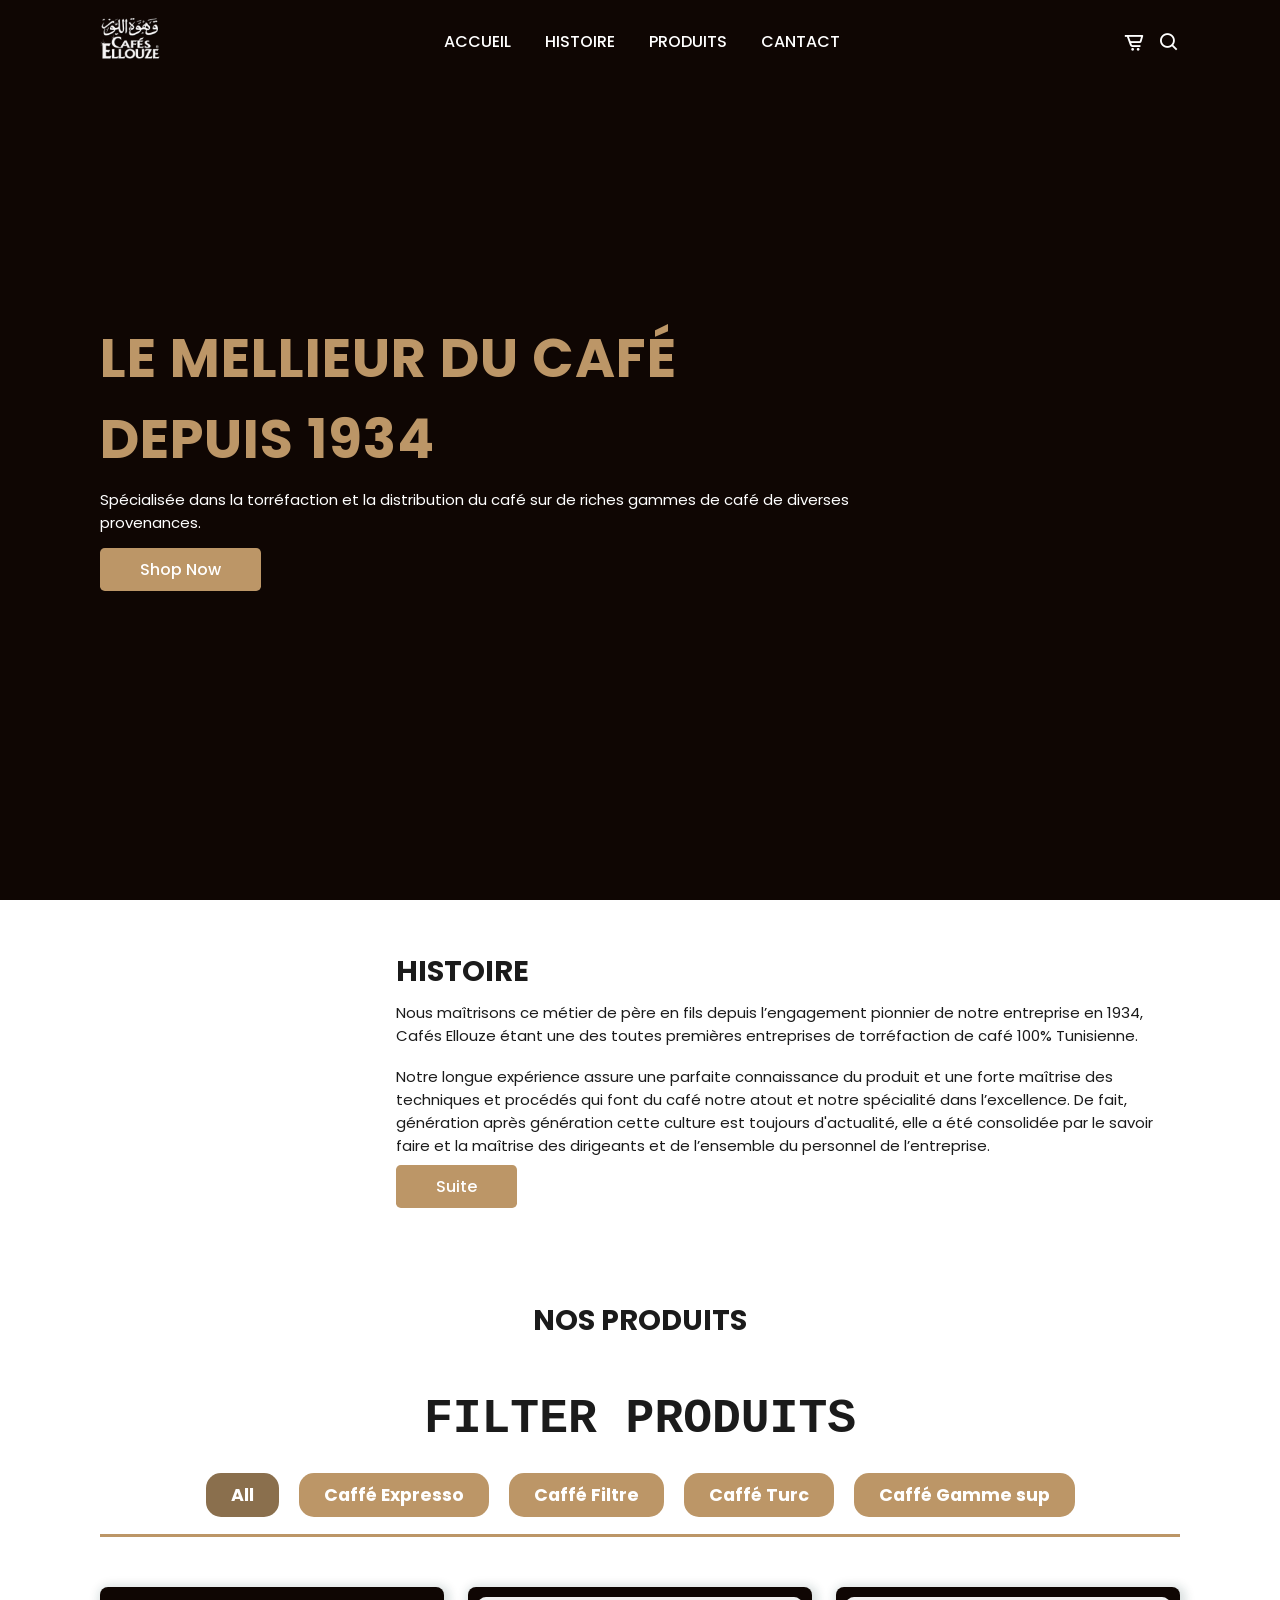
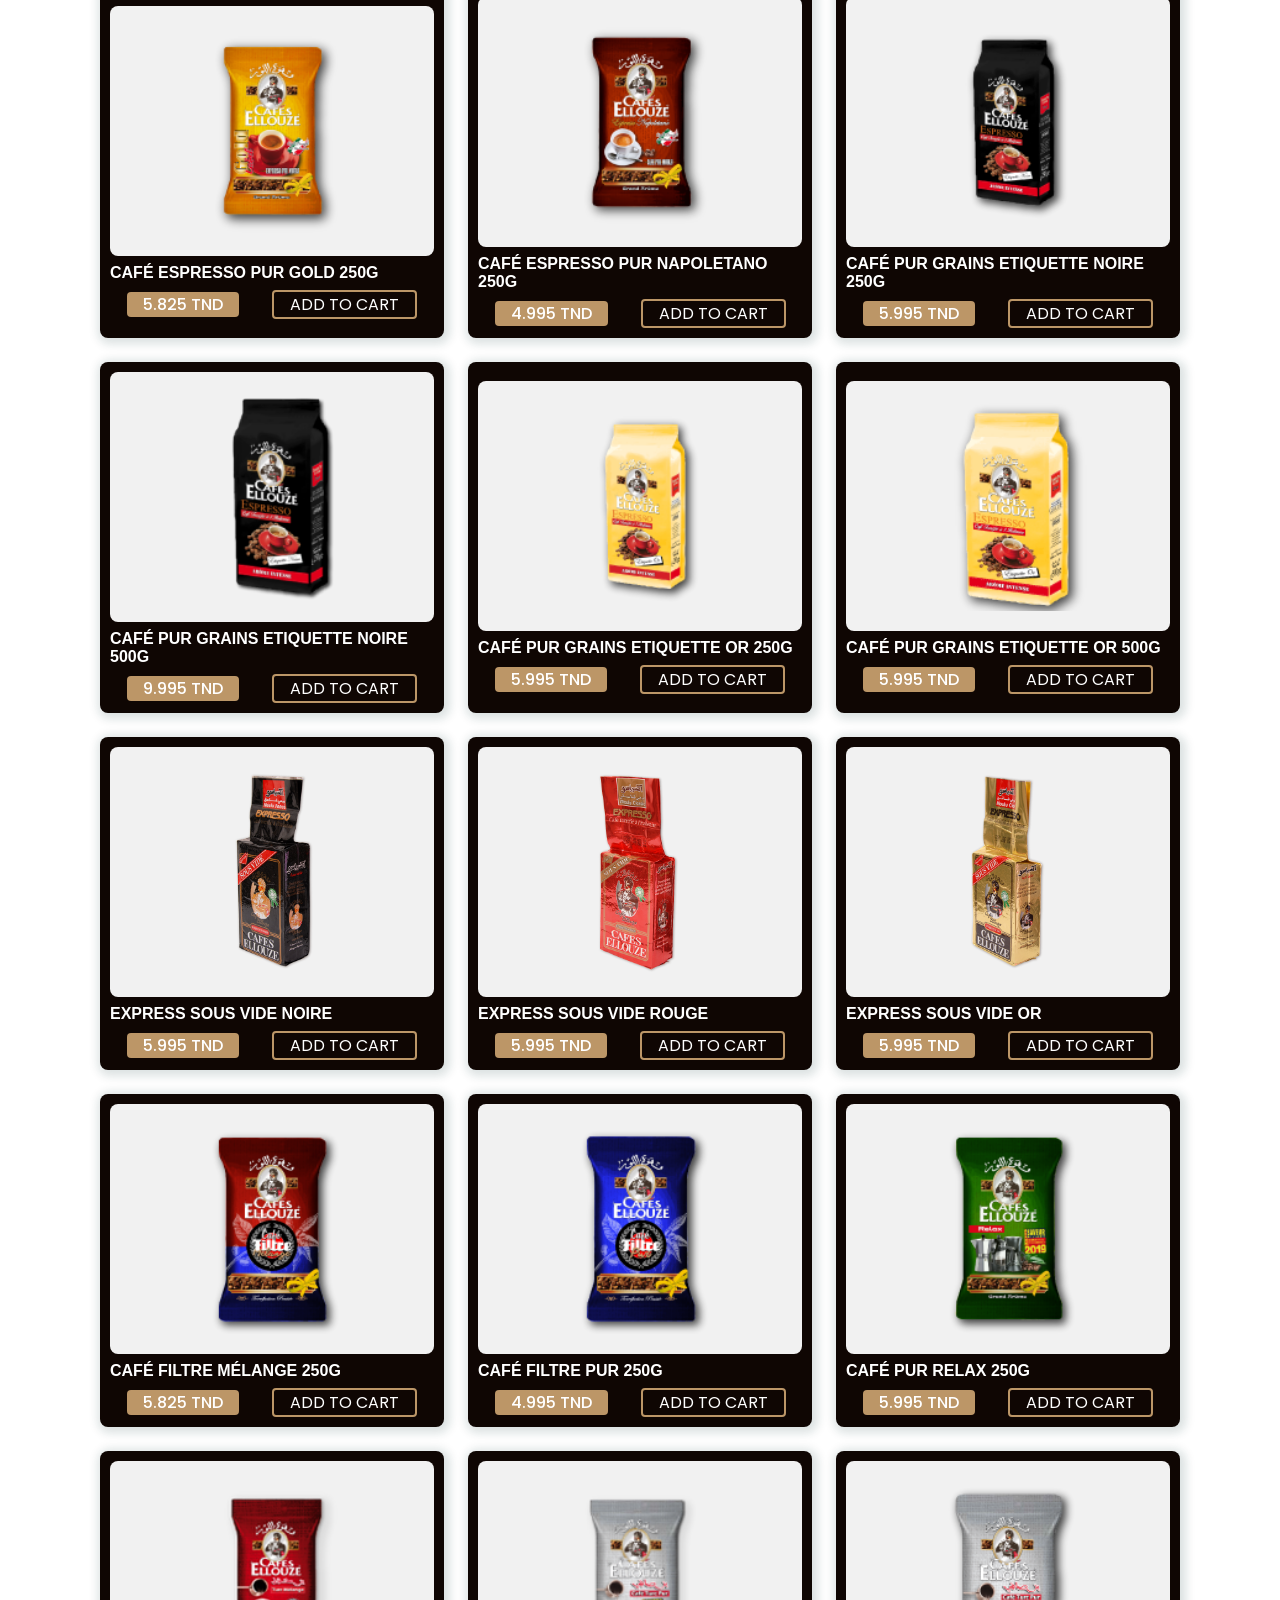
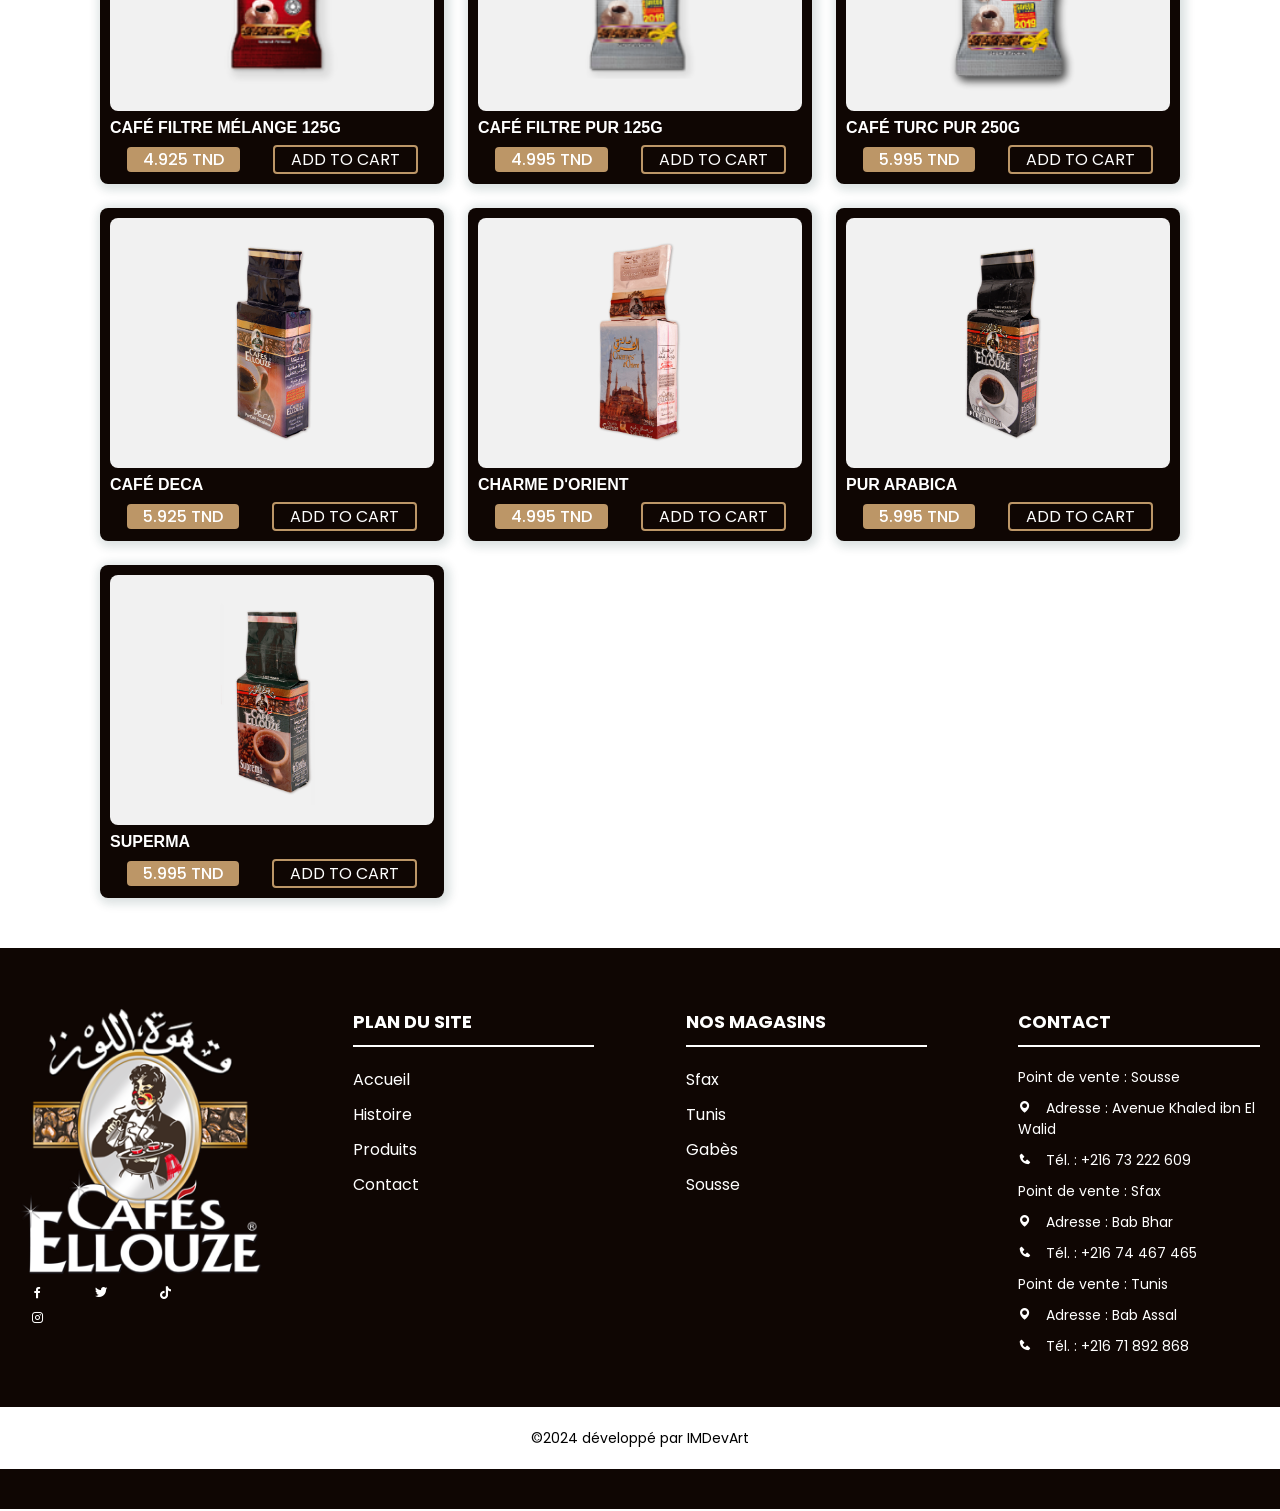
==== commit c7d9a7c5: "Update index.html" ====
--- a/index.html
+++ b/index.html
@@ -40,7 +40,7 @@
     <section class="home" id="home">
       <div class="home-text">
         <h1>
-          el mellieur du café <br />
+          Le mellieur du café <br />
           depuis 1934
         </h1>
         <p>
@@ -385,7 +385,7 @@
         </div>
     
         <div class="footer-p">
-            <p>2024 développé par IM DevArt</p>
+            <p>&copy;2024 développé par IMDevArt</p>
         </div>
     </section>
     
